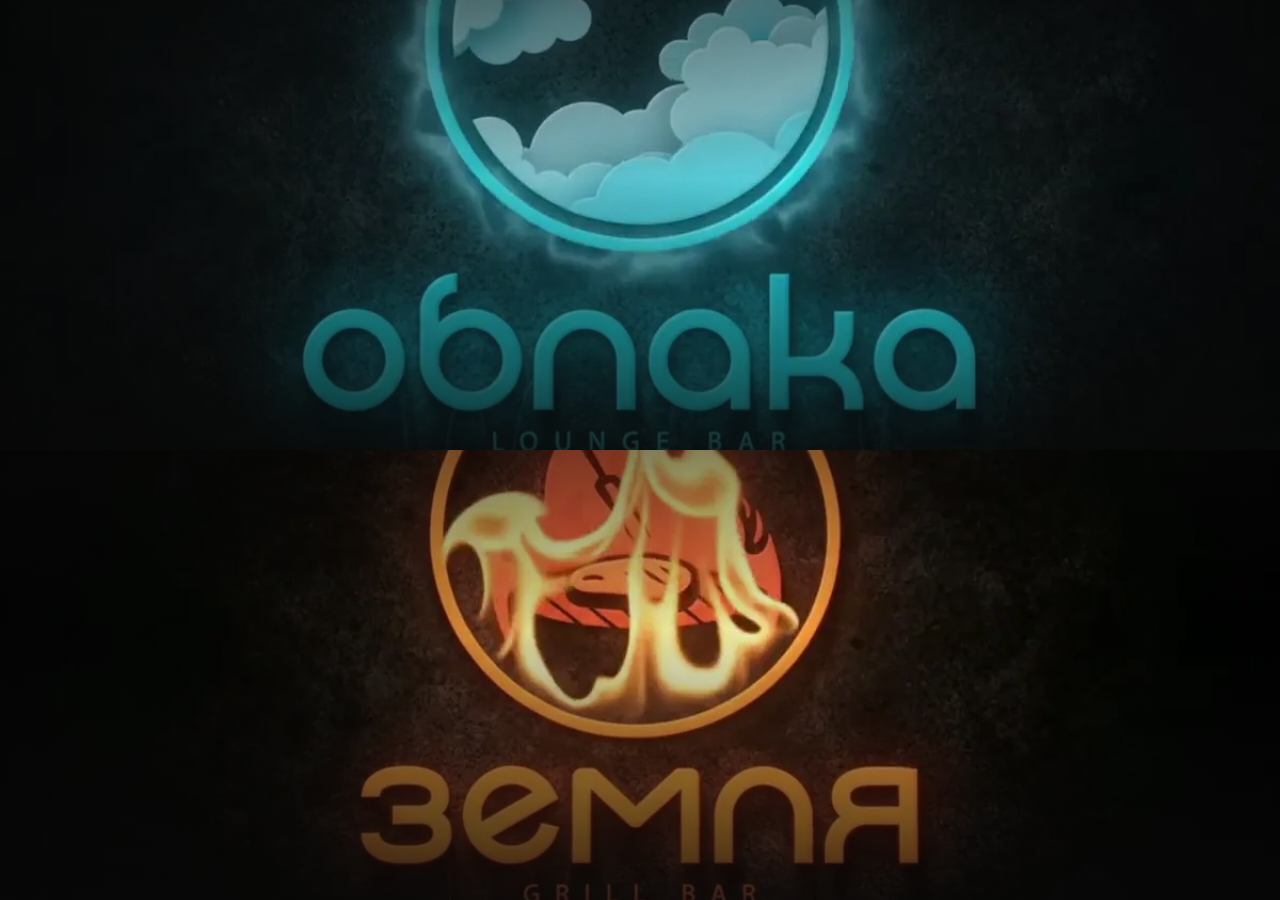
==== index.html @ 1daba06a "fix: autoplay both branded homepage videos" ====
<!doctype html>
<html lang="ru">
<head>
  <meta charset="utf-8">
  <meta name="viewport" content="width=device-width, initial-scale=1">
  <meta name="theme-color" content="#10100f">
  <meta name="description" content="Облака Lounge Bar и Земля Grill Bar">
  <title>Облака × Земля</title>
  <link rel="stylesheet" href="assets/style.css?v=45">
</head>
<body class="start-page">
  <main class="portal" aria-label="Заведения">
    <a class="brand-card brand-card--oblaka" href="oblaka.html" data-destination="oblaka.html" aria-label="Открыть Облака Lounge Bar">
      <img class="brand-card__fallback" src="assets/oblaka-home-fallback.webp?v=1" alt="Облака Lounge Bar">
      <video class="brand-card__video" autoplay muted loop playsinline preload="metadata" poster="assets/oblaka-home-fallback.webp?v=1" aria-label="Атмосфера Облака Lounge Bar"><source src="assets/oblaka-home-start2.mp4?v=4" type="video/mp4"></video><span class="brand-card__shade"></span>
    </a>
    <a class="brand-card brand-card--zemlya" href="zemlya.html" data-destination="zemlya.html" aria-label="Открыть Земля Grill Bar">
      <img class="brand-card__fallback" src="assets/zemlya-home-fallback.webp?v=1" alt="Земля Grill Bar">
      <video class="brand-card__video" autoplay muted loop playsinline preload="metadata" poster="assets/zemlya-home-fallback.webp?v=1" aria-label="Атмосфера Земля Grill Bar"><source src="assets/zemlya-home-start2.mp4?v=4" type="video/mp4"></video><span class="brand-card__shade"></span>
    </a>
  </main>
  <script src="assets/site.js?v=9"></script>
  <script src="assets/swipe-back.js?v=1"></script>
</body>
</html>
---- assets/style.css ----
@import url('https://fonts.googleapis.com/css2?family=Manrope:wght@300;400;500;600;700&family=Raleway:wght@300;400;500&family=Unbounded:wght@500;600;700&display=swap');

:root { --cream:#f4eee5; --dark:#10100f; --orange:#e9682b; --cyan:#8dd7d0; }
* { box-sizing:border-box; }
html { scroll-behavior:smooth; }
body { margin:0; color:var(--cream); background:var(--dark); font-family:Manrope,Arial,sans-serif; }
a { color:inherit; text-decoration:none; }
.start-page { background:#10100f; }
.portal-header { position:fixed; z-index:4; top:0; left:0; right:0; height:84px; padding:0 clamp(24px,4vw,64px); display:grid; grid-template-columns:1fr auto 1fr; align-items:center; color:rgba(244,238,229,.65); mix-blend-mode:screen; pointer-events:none; }
.portal-header__label { font-size:10px; font-weight:700; line-height:1; letter-spacing:.15em; text-transform:uppercase; }.portal-header__label--right { text-align:right; }.portal-header__mark { font:500 19px/1 Unbounded,Arial,sans-serif; color:var(--cream); letter-spacing:-.12em; }
.portal { min-height:100svh; display:grid; grid-template-columns:1fr 1fr; overflow:hidden; }
.brand-card { position:relative; isolation:isolate; overflow:hidden; min-height:100svh; display:block; background:#10100f; border-right:1px solid rgba(244,238,229,.2); }
.brand-card:last-child { border-right:0; }.brand-card__image { position:absolute; inset:0; width:100%; height:100%; object-fit:contain; object-position:center; transform:scale(.96); filter:saturate(.55) contrast(1.06) brightness(.68); -webkit-mask-image:linear-gradient(180deg,transparent 0%,#000 17%,#000 83%,transparent 100%); mask-image:linear-gradient(180deg,transparent 0%,#000 17%,#000 83%,transparent 100%); transition:transform .7s cubic-bezier(.2,.7,0,1),filter .7s ease; }.brand-card__video { position:absolute; inset:0; width:100%; height:100%; object-fit:cover; object-position:center; filter:saturate(.72) contrast(1.05) brightness(.76); transform:scale(.92); transition:transform .9s cubic-bezier(.2,.7,0,1),filter .6s ease; }
.brand-card__shade { position:absolute; inset:0; background:linear-gradient(180deg,rgba(8,8,8,.45),transparent 40%,rgba(8,8,8,.78)),linear-gradient(90deg,rgba(8,8,8,.35),transparent 70%); z-index:1; transition:background .6s ease; }
.brand-card__content { position:absolute; z-index:2; inset:0; padding:clamp(28px,4vw,64px); display:flex; flex-direction:column; justify-content:flex-end; align-items:flex-start; }
.brand-card__number { position:absolute; top:41%; left:clamp(28px,4vw,64px); font:500 11px/1 Unbounded,Arial,sans-serif; color:rgba(244,238,229,.7); letter-spacing:.05em; }
.brand-card__copy { display:flex; flex-direction:column; align-items:flex-start; }.brand-card__eyebrow,.kicker { font-weight:700; font-size:10px; letter-spacing:.24em; }.brand-card__title { margin-top:16px; font-family:Unbounded,Arial,sans-serif; font-size:clamp(37px,5.5vw,92px); font-weight:600; letter-spacing:-.09em; line-height:.92; }.brand-card__description { margin-top:18px; max-width:230px; font-size:14px; line-height:1.45; color:rgba(244,238,229,.72); }
.brand-card__action { display:inline-flex; align-items:center; gap:12px; margin-top:34px; padding-top:12px; border-top:1px solid rgba(244,238,229,.4); font-size:12px; font-weight:700; letter-spacing:.04em; transition:color .35s ease,border-color .35s ease; }.brand-card__action i { display:grid; width:26px; height:26px; place-items:center; border:1px solid currentColor; border-radius:50%; font-size:15px; font-style:normal; }
.brand-card--zemlya { --card-color:var(--orange); }
.brand-card--oblaka { --card-color:var(--cyan); }
.brand-card:hover .brand-card__image,.brand-card:focus-visible .brand-card__image { transform:scale(1); filter:saturate(.9) contrast(1.04) brightness(.78); }.brand-card:hover .brand-card__video,.brand-card:focus-visible .brand-card__video { transform:scale(.97); filter:saturate(.9) contrast(1.04) brightness(.84); }.brand-card:hover .brand-card__shade,.brand-card:focus-visible .brand-card__shade { background:linear-gradient(180deg,rgba(8,8,8,.3),transparent 42%,rgba(8,8,8,.7)),linear-gradient(90deg,rgba(8,8,8,.18),transparent 75%); }.brand-card:hover .brand-card__action,.brand-card:focus-visible .brand-card__action { color:var(--card-color); border-color:var(--card-color); }
.route-transition { position:fixed; z-index:20; inset:0; pointer-events:none; opacity:0; background:rgba(5,9,9,.96); transition:opacity .42s cubic-bezier(.2,.75,.25,1); }
.route-transition span { position:absolute; inset:0; background:radial-gradient(circle at 50% 50%,rgba(141,215,208,.14),transparent 55%); opacity:0; transform:scale(.96); transition:opacity .42s ease,transform .42s ease; }
.route-transition.is-active { opacity:1; }.route-transition.is-active span { opacity:1; transform:scale(1); }
.venue-page { min-height:100svh; overflow-x:hidden; }.venue-page--zemlya { --accent:var(--orange); background:#160907; }.venue-page--oblaka { --accent:var(--cyan); background:#041315; }
.back-link { position:fixed; z-index:4; top:22px; left:22px; display:inline-flex; gap:10px; align-items:center; font-size:13px; padding:10px 14px; border:1px solid rgba(255,255,255,.2); border-radius:999px; background:rgba(0,0,0,.3); backdrop-filter:blur(10px); }.back-link span { font-size:19px; line-height:0; }
.venue-hero { min-height:100svh; display:grid; grid-template-columns:1.15fr .85fr; align-items:center; gap:clamp(24px,5vw,100px); padding:100px clamp(24px,8vw,150px) 60px; }.venue-hero__image { overflow:hidden; border-radius:3px; box-shadow:0 34px 90px rgba(0,0,0,.32); }.venue-hero__image img { width:100%; display:block; animation:slowFloat 8s ease-in-out infinite alternate; }.venue-hero__copy { max-width:430px; }.venue-hero h1,.venue-menu h2 { margin:14px 0 20px; font:600 clamp(45px,6vw,95px)/.95 Unbounded,sans-serif; letter-spacing:-.08em; }.venue-hero__copy > p:not(.kicker) { font-size:18px; line-height:1.5; color:rgba(244,238,229,.75); }.venue-button { display:inline-flex; align-items:center; gap:18px; margin-top:30px; padding-bottom:10px; border-bottom:1px solid var(--accent); font-weight:700; }.venue-button span { color:var(--accent); }.venue-menu { display:grid; grid-template-columns:1fr 1fr; gap:60px; align-items:start; padding:100px clamp(24px,8vw,150px); background:rgba(0,0,0,.18); }.venue-menu img { width:100%; max-width:650px; justify-self:end; box-shadow:0 22px 60px rgba(0,0,0,.28); }
@keyframes slowFloat { from {transform:scale(1.02) translateY(0)} to {transform:scale(1.07) translateY(-10px)} }
@media (max-width:720px) { .portal-header { height:66px; padding:0 22px; }.portal-header__label { display:none; }.portal-header__mark { grid-column:1 / -1; justify-self:center; }.portal { grid-template-columns:1fr; grid-template-rows:1fr 1fr; }.brand-card { min-height:50svh; border-right:0; border-bottom:1px solid rgba(244,238,229,.18); }.brand-card:last-child { border-bottom:0; }.brand-card__content { padding:26px; }.brand-card__number { top:25px; left:26px; }.brand-card__title{font-size:42px}.brand-card__description { margin-top:12px; font-size:13px; }.brand-card__action { margin-top:18px; padding-top:8px; }.brand-card__image{object-position:center 47%}.venue-hero{display:flex; flex-direction:column; padding:90px 22px 64px; min-height:auto; align-items:stretch}.venue-hero__image{order:0}.venue-hero__copy{order:1}.venue-hero h1{font-size:50px}.venue-menu{display:block;padding:68px 22px}.venue-menu img{margin-top:28px}.back-link{top:15px;left:15px} }
@media (prefers-reduced-motion:reduce) { *,*:before,*:after { animation-duration:.01ms!important; scroll-behavior:auto!important; transition-duration:.01ms!important; } .intro { display:none; } }
.menu-note { max-width:340px; margin:0; color:rgba(244,238,229,.7); line-height:1.55; }.menu-page { min-height:100svh; background:#071719; color:var(--cream); }.menu-page--zemlya { background:#170b08; }.menu-document { width:min(100%,1500px); margin:0 auto; padding:130px clamp(18px,4vw,72px) 90px; }.menu-document__header { margin-bottom:90px; }.menu-document__header h1 { margin:14px 0 18px; font:600 clamp(50px,10vw,138px)/.85 Unbounded,Arial,sans-serif; letter-spacing:-.09em; }.menu-document__header > p:last-child { margin:0; color:rgba(244,238,229,.65); }
.menu-collection { margin-top:96px; }.menu-collection__heading { display:flex; align-items:baseline; gap:22px; margin-bottom:22px; }.menu-collection__heading .kicker { color:var(--accent, var(--cyan)); }.menu-collection__heading h2 { margin:0; font:500 clamp(26px,4vw,56px)/1 Unbounded,Arial,sans-serif; letter-spacing:-.07em; }.menu-page--oblaka { --accent:var(--cyan); }.menu-page--zemlya { --accent:var(--orange); }.menu-sheet { margin:20px 0 0; overflow:auto; border:1px solid rgba(244,238,229,.12); background:#050505; }.menu-sheet img { display:block; width:100%; min-width:850px; height:auto; }
@media (max-width:720px) { .menu-document{padding:106px 16px 60px}.menu-document__header{margin-bottom:54px}.menu-collection{margin-top:62px}.menu-sheet{margin-left:-16px;margin-right:-16px}.menu-sheet img{min-width:760px}.menu-collection__heading{gap:14px} }
.menu-section { margin-top:94px; }.menu-subgroups { display:grid; grid-template-columns:repeat(2,minmax(0,1fr)); gap:48px 72px; }.menu-subgroup { min-width:0; }.menu-subgroup > h3 { margin:0 0 18px; color:var(--accent); font:600 clamp(20px,2vw,30px)/1.1 Unbounded,Arial,sans-serif; letter-spacing:-.06em; }.menu-list { border-top:1px solid rgba(244,238,229,.22); }.menu-item { padding:17px 0 16px; border-bottom:1px solid rgba(244,238,229,.16); }.menu-item__line { display:flex; align-items:baseline; gap:10px; }.menu-item h3 { margin:0; font-size:16px; line-height:1.25; font-weight:700; }.menu-item__line span { flex:none; color:rgba(244,238,229,.55); font-size:12px; white-space:nowrap; }.menu-item__line i { flex:1; min-width:10px; border-bottom:1px dotted rgba(244,238,229,.35); }.menu-item__line b { flex:none; font-size:15px; white-space:nowrap; }.menu-item p { margin:8px 0 0; max-width:60ch; color:rgba(244,238,229,.62); font-size:13px; line-height:1.45; }
@media (max-width:720px) { .menu-section{margin-top:58px}.menu-subgroups{grid-template-columns:1fr;gap:38px}.menu-item{padding:14px 0}.menu-item h3{font-size:15px}.menu-item__line{gap:7px}.menu-item__line span{font-size:11px}.menu-item__line b{font-size:14px}.menu-item p{font-size:12px}.menu-section .menu-collection__heading h2{font-size:29px} }
.menu-item__line i { border-bottom:0; }.menu-item__line b { color:var(--accent); }
.venue-hero--video { position:relative; display:block; min-height:100svh; padding:0; overflow:hidden; }.venue-hero__image--video { position:absolute; inset:0; border-radius:0; box-shadow:none; }.venue-hero__image--video video { width:100%; height:100%; display:block; object-fit:cover; animation:none; }.venue-hero__video-shade { position:absolute; inset:0; background:linear-gradient(180deg,rgba(0,0,0,.28),rgba(0,0,0,.08) 42%,rgba(0,0,0,.78)); }.venue-hero--video .venue-hero__copy { position:relative; z-index:1; min-height:100svh; max-width:none; padding:clamp(100px,10vw,160px) clamp(24px,8vw,150px) clamp(44px,7vw,100px); display:flex; flex-direction:column; justify-content:flex-end; text-shadow:0 2px 20px rgba(0,0,0,.5); }.venue-hero--video .venue-hero__copy > p:not(.kicker) { max-width:360px; }
@media (max-width:720px) { .venue-hero--video { display:block; min-height:100svh; padding:0; }.venue-hero--video .venue-hero__copy { min-height:100svh; padding:98px 22px 42px; }.venue-hero--video .venue-hero__image { width:100%; height:100%; }.venue-hero--video .venue-hero__copy h1 { font-size:50px; } }
.menu-hub { padding:clamp(88px,12vw,180px) clamp(24px,8vw,150px); background:#061416; }.menu-hub__header { max-width:550px; margin-bottom:56px; }.menu-hub__header h2,.domes h2 { margin:14px 0 20px; font:600 clamp(45px,7vw,110px)/.9 Unbounded,Arial,sans-serif; letter-spacing:-.09em; }.menu-hub__header > p:last-child { max-width:330px; margin:0; color:rgba(244,238,229,.65); line-height:1.5; }.menu-hub__grid { display:grid; grid-template-columns:repeat(3,1fr); border-top:1px solid rgba(244,238,229,.27); border-left:1px solid rgba(244,238,229,.27); }.menu-hub__card { min-height:390px; padding:28px; display:flex; flex-direction:column; align-items:flex-start; border-right:1px solid rgba(244,238,229,.27); border-bottom:1px solid rgba(244,238,229,.27); background:linear-gradient(145deg,rgba(141,215,208,.11),transparent 62%); transition:background .3s ease,color .3s ease; }.menu-hub__card--food { background:linear-gradient(145deg,rgba(244,238,229,.12),transparent 62%); }.menu-hub__card--hookah { background:linear-gradient(145deg,rgba(0,217,219,.18),transparent 62%); }.menu-hub__card:hover { background:var(--cyan); color:#061416; }.menu-hub__card > span { font:500 11px/1 Unbounded,Arial,sans-serif; opacity:.7; }.menu-hub__card h3 { margin:60px 0 12px; font:500 clamp(28px,3vw,48px)/.95 Unbounded,Arial,sans-serif; letter-spacing:-.08em; }.menu-hub__card p { max-width:230px; margin:0; color:inherit; opacity:.68; line-height:1.45; }.menu-hub__card b { display:flex; align-items:center; gap:10px; margin-top:auto; font-size:13px; }.menu-hub__card i { display:grid; place-items:center; width:27px; height:27px; border:1px solid currentColor; border-radius:50%; font-style:normal; }.domes { display:grid; grid-template-columns:1fr 1fr; gap:80px; align-items:end; padding:clamp(88px,12vw,180px) clamp(24px,8vw,150px); background:#0b2b2b; }.domes__copy { max-width:410px; justify-self:end; }.domes__copy p { margin:0; color:rgba(244,238,229,.75); font-size:17px; line-height:1.55; }
@media (max-width:720px) { .menu-hub { padding:70px 22px; }.menu-hub__grid { grid-template-columns:1fr; }.menu-hub__card { min-height:220px; padding:24px; }.menu-hub__card h3 { margin:38px 0 10px; font-size:34px; }.domes { display:block; padding:70px 22px; }.domes__copy { margin-top:40px; }.domes__copy p { font-size:15px; } }
.menu-gallery { padding:clamp(86px,11vw,155px) clamp(20px,5vw,86px); background:#080808; }.menu-gallery__header { width:min(760px,100%); margin:0 0 clamp(52px,7vw,100px); }.menu-gallery__header h2 { margin:16px 0 22px; font:500 clamp(48px,8vw,125px)/.87 Unbounded,Arial,sans-serif; letter-spacing:-.1em; }.menu-gallery__header > p:last-child { max-width:410px; margin:0; color:rgba(244,238,229,.62); font-size:16px; line-height:1.45; }.menu-gallery__items { display:flex; flex-direction:column; gap:14px; }.menu-gallery__card { position:relative; isolation:isolate; min-height:clamp(430px,52vw,690px); padding:clamp(24px,4vw,64px); display:flex; flex-direction:column; justify-content:space-between; overflow:hidden; background:#152527; border-radius:3px; }.menu-gallery__card:before { content:""; position:absolute; z-index:-2; inset:0; background:radial-gradient(circle at 78% 35%,rgba(141,215,208,.7),transparent 0 23%),linear-gradient(125deg,#122629 0%,#082024 43%,#0b0b0b 74%); transition:transform .7s ease; }.menu-gallery__card:after { content:""; position:absolute; z-index:-1; width:54%; aspect-ratio:1; right:-7%; bottom:-27%; border:1px solid rgba(244,238,229,.42); border-radius:50%; box-shadow:0 0 0 42px rgba(244,238,229,.05),0 0 0 84px rgba(244,238,229,.03); }.menu-gallery__card--food:before { background:radial-gradient(circle at 75% 28%,rgba(241,184,128,.65),transparent 0 24%),linear-gradient(125deg,#26190d 0%,#302016 47%,#0b0b0b 76%); }.menu-gallery__card--hookah:before { background:radial-gradient(circle at 78% 30%,rgba(91,215,210,.72),transparent 0 20%),linear-gradient(125deg,#021617 0%,#08292a 45%,#0b0b0b 78%); }.menu-gallery__card--domes:before { background:radial-gradient(circle at 78% 30%,rgba(179,234,231,.68),transparent 0 20%),linear-gradient(125deg,#17363a 0%,#0a2426 46%,#0b0b0b 78%); }.menu-gallery__card:hover:before { transform:scale(1.06); }.menu-gallery__card-top,.menu-gallery__tags { display:flex; align-items:center; gap:12px; font-size:10px; font-weight:700; letter-spacing:.16em; }.menu-gallery__card-top span:first-child { color:var(--cyan); }.menu-gallery__card-main { margin-top:auto; max-width:620px; }.menu-gallery__card-main h3 { margin:0 0 16px; font:500 clamp(48px,8vw,124px)/.82 Unbounded,Arial,sans-serif; letter-spacing:-.1em; }.menu-gallery__card-main p { max-width:330px; margin:0; color:rgba(244,238,229,.75); font-size:16px; line-height:1.42; }.menu-gallery__tags { flex-wrap:wrap; margin-top:42px; }.menu-gallery__tags span { padding:9px 12px; border:1px solid rgba(244,238,229,.34); border-radius:999px; letter-spacing:.08em; }.menu-gallery__tags b { display:flex; align-items:center; gap:10px; margin-left:auto; font-size:12px; letter-spacing:.05em; }.menu-gallery__tags i { display:grid; width:28px; height:28px; place-items:center; border:1px solid currentColor; border-radius:50%; font-style:normal; }
@media (max-width:720px) { .menu-gallery { padding:70px 12px; }.menu-gallery__header { padding:0 10px; }.menu-gallery__header h2 { font-size:52px; }.menu-gallery__card { min-height:500px; padding:24px 22px; }.menu-gallery__card:after { width:100%; right:-29%; bottom:-17%; }.menu-gallery__card-main h3 { font-size:59px; }.menu-gallery__tags { margin-top:30px; gap:7px; }.menu-gallery__tags span { padding:8px 10px; font-size:9px; }.menu-gallery__tags b { width:100%; margin:8px 0 0; justify-content:space-between; } }
.menu-gallery { padding:clamp(76px,10vw,130px) 0 0; background:#060d0e; }.menu-gallery__header { padding:0 clamp(22px,8vw,150px); }.menu-gallery__items { gap:0; }.menu-gallery__card { border-radius:0; min-height:clamp(480px,54vw,760px); border-top:1px solid rgba(141,215,208,.28); box-shadow:inset 0 0 120px rgba(0,217,219,.05); transition:transform .5s cubic-bezier(.2,.8,.2,1),box-shadow .5s ease; }.menu-gallery__card:before { background:radial-gradient(circle at 78% 35%,rgba(0,217,219,.82),transparent 0 25%),radial-gradient(circle at 20% 95%,rgba(0,119,123,.36),transparent 0 34%),linear-gradient(125deg,#0a2023 0%,#061416 45%,#050707 78%); }.menu-gallery__card--food:before { background:radial-gradient(circle at 78% 35%,rgba(0,217,219,.66),transparent 0 23%),radial-gradient(circle at 19% 90%,rgba(61,181,177,.29),transparent 0 34%),linear-gradient(125deg,#082023 0%,#061416 45%,#050707 78%); }.menu-gallery__card--hookah:before { background:radial-gradient(circle at 78% 35%,rgba(0,217,219,.9),transparent 0 22%),radial-gradient(circle at 19% 90%,rgba(0,126,132,.37),transparent 0 34%),linear-gradient(125deg,#061d20 0%,#041315 45%,#050707 78%); }.menu-gallery__card--domes:before { background:radial-gradient(circle at 78% 35%,rgba(155,255,247,.8),transparent 0 22%),radial-gradient(circle at 19% 90%,rgba(0,138,145,.36),transparent 0 34%),linear-gradient(125deg,#0a2629 0%,#061719 45%,#050707 78%); }.menu-gallery__card:hover { z-index:2; transform:translateY(-10px) scale(1.012); box-shadow:0 20px 55px rgba(0,217,219,.26),inset 0 0 150px rgba(0,217,219,.12); }.menu-gallery__card:hover:before { transform:scale(1.03); }
@media (max-width:720px) { .menu-gallery { padding:68px 0 0; }.menu-gallery__header { padding:0 22px; }.menu-gallery__card { min-height:520px; opacity:0; transform:translateY(34px); transition:opacity .65s ease,transform .65s cubic-bezier(.2,.8,.2,1),box-shadow .45s ease; }.menu-gallery__card.is-visible { opacity:1; transform:translateY(0); }.menu-gallery__card:hover { transform:translateY(0); } }
.menu-gallery__card { border-radius:0!important; }.menu-gallery__card:after { display:none; }
.menu-gallery__card:before { background:linear-gradient(90deg,rgba(3,12,14,.93) 0%,rgba(3,12,14,.68) 46%,rgba(3,12,14,.18) 100%),linear-gradient(180deg,rgba(0,20,22,.22),rgba(0,9,10,.56)),url("gallery/cocktails-bg.webp") center/cover no-repeat; }
.menu-gallery__card--food:before { background:linear-gradient(90deg,rgba(3,12,14,.93) 0%,rgba(3,12,14,.68) 46%,rgba(3,12,14,.18) 100%),linear-gradient(180deg,rgba(0,20,22,.2),rgba(0,9,10,.56)),url("gallery/food-bg.webp") center/cover no-repeat; }
.menu-gallery__card--hookah:before { background:linear-gradient(90deg,rgba(3,12,14,.94) 0%,rgba(3,12,14,.7) 46%,rgba(3,12,14,.17) 100%),linear-gradient(180deg,rgba(0,20,22,.18),rgba(0,9,10,.58)),url("gallery/hookah-bg.webp") center/cover no-repeat; }
.menu-gallery__card--domes:before { background:linear-gradient(90deg,rgba(3,12,14,.92) 0%,rgba(3,12,14,.65) 46%,rgba(3,12,14,.14) 100%),linear-gradient(180deg,rgba(0,20,22,.18),rgba(0,9,10,.52)),url("gallery/domes-bg.webp") center/cover no-repeat; }
.menu-gallery--zemlya { background:#130805; }.menu-gallery--zemlya .menu-gallery__header .kicker,.menu-gallery--zemlya .menu-gallery__card-top span:first-child { color:var(--orange); }.menu-gallery--zemlya .menu-gallery__card { border-top-color:rgba(233,104,43,.35); box-shadow:inset 0 0 120px rgba(233,104,43,.06); }.menu-gallery--zemlya .menu-gallery__card:hover { box-shadow:0 20px 55px rgba(233,104,43,.28),inset 0 0 150px rgba(233,104,43,.12); }.menu-gallery__card--zemlya-grill:before { background:linear-gradient(90deg,rgba(19,7,4,.95) 0%,rgba(19,7,4,.68) 46%,rgba(19,7,4,.14) 100%),linear-gradient(180deg,rgba(49,12,3,.18),rgba(12,3,2,.58)),url("gallery/zemlya-grill-bg.webp") center/cover no-repeat; }.menu-gallery__card--zemlya-food:before { background:linear-gradient(90deg,rgba(19,7,4,.94) 0%,rgba(19,7,4,.68) 46%,rgba(19,7,4,.14) 100%),linear-gradient(180deg,rgba(49,12,3,.18),rgba(12,3,2,.58)),url("gallery/zemlya-food-bg.webp") center/cover no-repeat; }.menu-gallery__card--zemlya-drinks:before { background:linear-gradient(90deg,rgba(19,7,4,.94) 0%,rgba(19,7,4,.7) 46%,rgba(19,7,4,.14) 100%),linear-gradient(180deg,rgba(49,12,3,.18),rgba(12,3,2,.58)),url("gallery/zemlya-drinks-bg.webp") center/cover no-repeat; }.menu-gallery__card--zemlya-events:before { background:linear-gradient(90deg,rgba(19,7,4,.94) 0%,rgba(19,7,4,.68) 46%,rgba(19,7,4,.14) 100%),linear-gradient(180deg,rgba(49,12,3,.18),rgba(12,3,2,.58)),url("gallery/zemlya-events-bg.webp") center/cover no-repeat; }
.age-gate { position:fixed; z-index:40; inset:0; display:grid; place-items:center; padding:22px; background:rgba(1,8,9,.88); backdrop-filter:blur(12px); }.age-gate[hidden] { display:none; }.age-gate__dialog { width:min(100%,460px); padding:clamp(30px,6vw,52px); border:1px solid rgba(141,215,208,.4); background:#071719; box-shadow:0 24px 80px rgba(0,0,0,.5),0 0 50px rgba(0,217,219,.12); }.age-gate__label { margin:0; color:var(--cyan); font:600 10px/1 Unbounded,Arial,sans-serif; letter-spacing:.16em; }.age-gate h2 { margin:20px 0 14px; font:500 clamp(30px,6vw,55px)/.92 Unbounded,Arial,sans-serif; letter-spacing:-.08em; }.age-gate__dialog > p:last-of-type { margin:0; color:rgba(244,238,229,.68); line-height:1.5; }.age-gate__actions { display:flex; gap:10px; margin-top:34px; }.age-gate button { flex:1; min-height:50px; padding:12px; border:1px solid rgba(244,238,229,.38); color:var(--cream); background:transparent; font:700 12px/1 Manrope,Arial,sans-serif; cursor:pointer; transition:background .25s ease,color .25s ease; }.age-gate button:first-child { border-color:var(--cyan); background:var(--cyan); color:#061416; }.age-gate button:hover,.age-gate button:focus-visible { transform:translateY(-2px); }.age-gate button:last-child:hover,.age-gate button:last-child:focus-visible { background:rgba(244,238,229,.1); }
.hero-video--desktop { display:block; }.hero-video--mobile { display:none!important; }
.menu-gallery--compact { padding:0; }.menu-gallery__card-top,.menu-gallery__tags { display:none; }.menu-gallery__card { align-items:center; justify-content:center; text-align:center; }.menu-gallery__card-main { margin:0; max-width:560px; }.menu-gallery__card-main h3 { margin:0 0 14px; font:500 clamp(40px,6vw,92px)/.9 Unbounded,Arial,sans-serif; letter-spacing:-.1em; }.menu-gallery__card-main p { max-width:370px; margin:0 auto; font-size:14px; line-height:1.45; }
@media (max-width:720px) { .hero-video--desktop { display:none!important; }.hero-video--mobile { display:block!important; } .menu-gallery__card-main h3 { font-size:48px; } }
.menu-gallery--zemlya { padding:0; }.menu-gallery--zemlya .menu-gallery__card { min-height:100svh; align-items:flex-start; justify-content:flex-end; padding:clamp(26px,5vw,72px); text-align:left; }.menu-gallery--zemlya .menu-gallery__card-main { max-width:340px; }.menu-gallery--zemlya .menu-gallery__card-main h3 { font-size:clamp(42px,5vw,78px); }.menu-gallery--zemlya .menu-gallery__card-main p { margin:0; text-align:left; }
@media (max-width:720px) { .brand-card__image { object-fit:cover; transform:scale(1.025); -webkit-mask-image:none; mask-image:none; } .brand-card:hover .brand-card__image,.brand-card:focus-visible .brand-card__image { transform:scale(1.055); } }
@media (min-width:721px) { .brand-card__content { padding:0 34px 34px; }.brand-card--oblaka .brand-card__content,.brand-card--oblaka .brand-card__copy { align-items:flex-end; text-align:right; } }
@media (min-width:481px) and (max-width:720px) { .portal { grid-template-columns:1fr 1fr; grid-template-rows:1fr; }.brand-card { min-height:100svh; border-right:1px solid rgba(244,238,229,.18); border-bottom:0; }.brand-card:last-child { border-right:0; }.brand-card__content { padding:0 18px 28px; }.brand-card__title { font-size:clamp(28px,6vw,42px); }.brand-card--oblaka .brand-card__content,.brand-card--oblaka .brand-card__copy { align-items:flex-end; text-align:right; } }
.portal { grid-template-columns:1fr; grid-template-rows:1fr 1fr; }.brand-card { min-height:50svh; border-right:0; border-bottom:1px solid #000; background:#000; }.brand-card--oblaka { order:1; }.brand-card--zemlya { order:2; }.brand-card:last-child { border-bottom:0; }.brand-card__video { transform:scale(.98); object-position:center 67%; }.brand-card:hover .brand-card__video,.brand-card:focus-visible .brand-card__video { transform:scale(1.01); }
@media (min-width:721px) { .brand-card__video { inset:5%; width:90%; height:90%; object-fit:contain; object-position:center; transform:none; background:#000; }.brand-card:hover .brand-card__video,.brand-card:focus-visible .brand-card__video { transform:none; } }
.start-page,.portal { background:#000; }.portal { gap:0; }.portal .brand-card { border:0 !important; }
@media (min-width:721px) { .portal .brand-card__video { inset:0; width:100%; height:100%; } }.menu-gallery--zemlya .menu-gallery__card-top,.menu-gallery--zemlya .menu-gallery__tags { display:none; }.menu-gallery--zemlya .menu-gallery__card-main { margin-top:auto; }
.menu-gallery--zemlya .menu-gallery__card { align-items:center; justify-content:center; text-align:center; }.menu-gallery--zemlya .menu-gallery__card-main { width:min(100%,620px); margin:0; }.menu-gallery--zemlya .menu-gallery__card-main h3 { text-align:center; }.menu-gallery--zemlya .menu-gallery__card-main p { margin-inline:auto; }
.menu-gallery--zemlya .menu-gallery__items { width:100%; margin-inline:0; }.menu-gallery--zemlya .menu-gallery__card { min-height:clamp(440px,48vw,640px); }@media (max-width:720px) { .menu-gallery--zemlya .menu-gallery__card { min-height:520px; } }
.venue-hero__image--video img { width:100%; height:100%; display:block; object-fit:cover; }.venue-hero--zemlya-photo .venue-hero__video-shade { background:linear-gradient(180deg,rgba(6,3,2,.22),rgba(10,3,1,.1) 42%,rgba(8,2,0,.82)); }.venue-hero--zemlya-photo .venue-hero__copy { text-shadow:0 2px 20px rgba(0,0,0,.68); }
.venue-hero h1,.menu-gallery__card-main h3,.menu-document__header h1,.menu-collection__heading h2,.menu-subgroup>h3,.menu-item h3,.hookah-home h1,.hookah-detail h1,.hookah-category strong,.hookah-item h2,.domes-picker__intro h1,.dome-card span,.dome-detail h1,.dome-detail h2 { font-family:Manrope,Arial,sans-serif; font-weight:300; letter-spacing:-.055em; }.menu-gallery__card-main h3 { line-height:.9; }.hookah-category strong,.dome-card span { letter-spacing:-.065em; }.menu-subgroup>h3,.menu-item h3 { font-weight:400; letter-spacing:-.025em; }
@font-face { font-family:"TT Drugs"; src:url("https://edge1.cdn.timeless.club/fonts/TTDrugs-Regular.woff2") format("woff2"); font-style:normal; font-weight:400; font-display:swap; }
.portal-choice { position:fixed; z-index:5; top:clamp(18px,2.4vw,34px); left:50%; margin:0; transform:translateX(-50%); color:rgba(244,238,229,.88); font:400 clamp(12px,1.05vw,16px)/1 "TT Drugs",Manrope,Arial,sans-serif; letter-spacing:.035em; white-space:nowrap; pointer-events:none; text-shadow:0 1px 16px rgba(0,0,0,.7); }
.menu-gallery__card-main h3 { font-family:"TT Drugs",Manrope,Arial,sans-serif; font-weight:400; letter-spacing:-.035em; }
@media (prefers-reduced-motion:no-preference) { .menu-gallery__card .menu-gallery__card-main { opacity:0; transform:translateY(36px); transition:opacity 1.25s ease,transform 1.6s cubic-bezier(.16,1,.3,1); } .menu-gallery__card.is-visible .menu-gallery__card-main { opacity:1; transform:translateY(0); } }
@media (max-width:720px) { .portal-choice { top:18px; font-size:13px; } }
.portal-choice { top:50%; padding:0; border:0; background:transparent; backdrop-filter:none; font-family:"TT Drugs",Manrope,Arial,sans-serif; font-size:clamp(13px,1.2vw,18px); font-weight:400; letter-spacing:.09em; text-transform:uppercase; }
body :where(h1,h2,h3,h4,h5,h6,strong,b,button,.kicker,.brand-card__title,.brand-card__action,.back-link,.hookah-picker__back,.hookah-detail__back,.domes-picker__back,.dome-detail__back,.dome-detail__button,.dome-card span) { font-family:"TT Drugs",Manrope,Arial,sans-serif !important; font-weight:400 !important; }
.menu-item h3,.menu-item__line b,.menu-subgroup > h3 { font-family:"TT Drugs",Manrope,Arial,sans-serif; font-weight:400; }
html.is-swipe-back body { transform:translateX(10px); transition:transform .14s ease-out; }
body { transition:transform .14s ease-out; }
@media (hover:hover) { .menu-gallery__card { will-change:transform; transition:transform .72s cubic-bezier(.16,1,.3,1),box-shadow .72s ease; } .menu-gallery__card:hover { transform:translateY(-4px) !important; box-shadow:0 14px 38px rgba(0,217,219,.18),inset 0 0 130px rgba(0,217,219,.09); } .menu-gallery--zemlya .menu-gallery__card:hover { box-shadow:0 14px 38px rgba(233,104,43,.18),inset 0 0 130px rgba(233,104,43,.09); } .menu-gallery__card:hover:before { transform:scale(1.015); } }
@media (max-width:720px) { .portal-choice { top:50%; font-size:13px; padding:9px 14px; } }
@media (min-width:721px) { .portal .brand-card--oblaka .brand-card__video { inset:0; width:100%; height:100%; object-fit:cover; object-position:center; } }
@media (min-width:721px) { .portal .brand-card__video { object-position:center 64%; } }
 .portal .brand-card__video { object-fit:contain !important; object-position:center 68% !important; transform:translateY(15px) !important; background:#000; }
body :where(h1,h2,h3,h4,h5,h6,strong,b,button,.kicker,.brand-card__title,.brand-card__action,.back-link,.hookah-picker__back,.hookah-detail__back,.domes-picker__back,.dome-detail__back,.dome-detail__button,.dome-card span),.menu-item h3,.menu-item__line b,.menu-subgroup > h3 { font-family:Raleway,Manrope,Arial,sans-serif !important; font-weight:300 !important; letter-spacing:.01em; }
.menu-gallery__card-main h3,.hookah-category strong,.hookah-item h2,.dome-card span { letter-spacing:-.025em; }
.venue-booking-button { position:absolute; z-index:3; top:clamp(118px,12vw,180px); right:clamp(22px,7vw,130px); display:inline-flex; align-items:center; gap:18px; padding:15px 18px 15px 21px; overflow:hidden; border:1px solid rgba(183,246,239,.42); border-radius:999px; background:rgba(4,27,30,.42); box-shadow:0 12px 38px rgba(0,0,0,.24),inset 0 1px rgba(255,255,255,.16); color:#effcf9; backdrop-filter:blur(18px) saturate(1.25); font-size:14px; letter-spacing:.03em; transition:transform .45s cubic-bezier(.16,1,.3,1),background .45s ease,box-shadow .45s ease; }
.venue-booking-button:before { content:""; position:absolute; inset:-120% 45% -120% -55%; background:linear-gradient(105deg,transparent,rgba(188,255,249,.3),transparent); transform:translateX(-130%) rotate(10deg); transition:transform .85s cubic-bezier(.16,1,.3,1); }.venue-booking-button > * { position:relative; }.venue-booking-button i { display:grid; width:25px; height:25px; place-items:center; border:1px solid rgba(202,255,249,.55); border-radius:50%; font-style:normal; }.venue-booking-button:hover,.venue-booking-button:focus-visible { transform:translateY(-3px); background:rgba(24,91,94,.54); box-shadow:0 17px 48px rgba(0,195,190,.2),inset 0 1px rgba(255,255,255,.24); }.venue-booking-button:hover:before,.venue-booking-button:focus-visible:before { transform:translateX(255%) rotate(10deg); }
.booking-page { min-height:100svh; background:radial-gradient(circle at 76% 16%,rgba(0,205,198,.18),transparent 27%),#041315; color:var(--cream); }.booking { width:min(100% - 44px,820px); margin:0 auto; padding:clamp(150px,18vw,220px) 0 70px; }.booking h1 { margin:18px 0 24px; font-size:clamp(56px,11vw,132px); line-height:.84; }.booking__lead { max-width:410px; margin:0; color:rgba(244,238,229,.68); font-size:17px; line-height:1.5; }.booking__hours { display:flex; flex-direction:column; gap:9px; margin-top:52px; padding:19px 0; border-top:1px solid rgba(141,215,208,.3); border-bottom:1px solid rgba(141,215,208,.2); }.booking__hours span { color:#8dd7d0; font-size:11px; letter-spacing:.13em; text-transform:uppercase; }.booking__hours strong { font-size:clamp(19px,2.4vw,28px); }.booking__actions { display:grid; grid-template-columns:repeat(2,minmax(0,1fr)); gap:12px; margin-top:24px; }.booking__action { min-height:155px; padding:23px; display:flex; flex-direction:column; justify-content:space-between; border:1px solid rgba(183,246,239,.3); background:rgba(6,31,34,.48); color:var(--cream); backdrop-filter:blur(12px); transition:transform .4s cubic-bezier(.16,1,.3,1),background .4s ease,border-color .4s ease; }.booking__action:hover,.booking__action:focus-visible { transform:translateY(-5px); border-color:#8dd7d0; background:rgba(10,66,68,.6); }.booking__action i { align-self:flex-end; font-size:25px; font-style:normal; }.booking__action b { color:#8dd7d0; font-size:16px; }.booking__action span { font-size:clamp(21px,2.7vw,32px); line-height:1; }
@media (max-width:720px) { .venue-booking-button { top:auto; right:22px; bottom:42px; padding:13px 16px 13px 18px; font-size:13px; } .venue-hero--video .venue-booking-button + * { margin-bottom:0; } .booking { width:min(100% - 40px,620px); padding-top:130px; }.booking__actions { grid-template-columns:1fr; }.booking__action { min-height:128px; } }
.venue-booking-button { top:auto; right:clamp(22px,7vw,130px); bottom:clamp(42px,6vw,90px); }
.booking__hours { display:grid; grid-template-columns:repeat(2,minmax(0,1fr)); gap:24px; padding:22px 0; }.booking__hours div { display:flex; flex-direction:column; gap:9px; }.booking__hours strong { font-size:clamp(18px,2.2vw,25px); line-height:1.2; }
.booking__actions { gap:14px; margin-top:28px; }.booking__action { position:relative; isolation:isolate; min-height:164px; padding:25px; overflow:hidden; border:1px solid rgba(183,246,239,.48); border-radius:24px; background:radial-gradient(circle at 82% 12%,rgba(100,255,241,.28),transparent 36%),linear-gradient(140deg,rgba(28,115,115,.72),rgba(5,28,31,.88)); box-shadow:0 16px 38px rgba(0,169,161,.15),inset 0 1px rgba(255,255,255,.25); }.booking__action:before { content:""; position:absolute; z-index:-1; inset:auto -15% -55% 34%; aspect-ratio:1; border-radius:50%; background:rgba(119,255,246,.2); filter:blur(18px); transition:transform .55s ease; }.booking__action:hover,.booking__action:focus-visible { transform:translateY(-6px) scale(1.01); border-color:#b9fff8; background:radial-gradient(circle at 82% 12%,rgba(134,255,245,.42),transparent 38%),linear-gradient(140deg,rgba(36,135,134,.84),rgba(7,44,47,.94)); box-shadow:0 22px 52px rgba(0,211,200,.28),inset 0 1px rgba(255,255,255,.32); }.booking__action:hover:before,.booking__action:focus-visible:before { transform:scale(1.2); }.booking__action b { color:#c7fffa; }
@media (max-width:720px) { .booking__hours { grid-template-columns:1fr; gap:18px; }.booking__action { min-height:136px; } }
.portal .brand-card__video { inset:0 !important; width:100% !important; height:100% !important; object-fit:cover !important; object-position:center 68% !important; transform:none !important; }
.venue-booking-button { bottom:clamp(56px,7vw,104px); box-shadow:0 0 0 1px rgba(155,255,247,.12),0 16px 42px rgba(0,213,202,.34),0 0 46px rgba(0,196,188,.22),inset 0 1px rgba(255,255,255,.2); }
.booking__action--telegram { background:radial-gradient(circle at 86% 14%,rgba(120,255,245,.46),transparent 38%),linear-gradient(138deg,#0b6c70,#072c32 72%); }.booking__action--phone { background:radial-gradient(circle at 86% 14%,rgba(155,148,255,.48),transparent 38%),linear-gradient(138deg,#38326e,#141836 72%); }.booking__action--telegram:hover,.booking__action--telegram:focus-visible { background:radial-gradient(circle at 86% 14%,rgba(140,255,247,.58),transparent 38%),linear-gradient(138deg,#10878a,#083d43 72%); }.booking__action--phone:hover,.booking__action--phone:focus-visible { background:radial-gradient(circle at 86% 14%,rgba(180,173,255,.6),transparent 38%),linear-gradient(138deg,#4d458d,#1b2050 72%); }
@media (max-width:720px) { .venue-booking-button { bottom:56px; }.booking { min-height:100svh; padding:86px 0 20px; display:flex; flex-direction:column; }.booking h1 { margin:12px 0 14px; font-size:46px; }.booking__lead { font-size:14px; line-height:1.35; }.booking__hours { grid-template-columns:repeat(2,minmax(0,1fr)); gap:12px; margin-top:22px; padding:14px 0; }.booking__hours div { gap:5px; }.booking__hours span { font-size:9px; }.booking__hours strong { font-size:14px; }.booking__actions { grid-template-columns:repeat(2,minmax(0,1fr)); gap:10px; margin-top:16px; }.booking__action { min-height:118px; padding:17px; }.booking__action span { font-size:18px; }.booking__action b { font-size:12px; } }
@media (min-width:721px) { .portal .brand-card__video { object-fit:contain !important; object-position:center !important; transform:none !important; background:#000; } }
@media (min-width:721px) { .venue-booking-button { bottom:clamp(110px,10vw,155px); } }
.menu-page--zemlya .menu-document :is(h1,h2,h3,b,.kicker) { font-family:Raleway,Manrope,Arial,sans-serif !important; font-weight:300 !important; letter-spacing:.012em; }
.venue-booking-button { gap:0; }
.booking__action { min-height:150px; border-radius:16px; box-shadow:0 15px 38px rgba(0,201,190,.25),inset 0 1px rgba(255,255,255,.55); color:#031416; }.booking__action span { color:#031416; }.booking__action--telegram { border-color:rgba(197,255,249,.72); background:linear-gradient(135deg,#b7f6ef,#6dd3cc); }.booking__action--phone { border-color:rgba(210,226,255,.76); background:linear-gradient(135deg,#c8deff,#8cb4ef); }.booking__action--telegram:hover,.booking__action--telegram:focus-visible { background:linear-gradient(135deg,#c9fff8,#78e2da); box-shadow:0 21px 48px rgba(0,218,206,.38),inset 0 1px rgba(255,255,255,.65); }.booking__action--phone:hover,.booking__action--phone:focus-visible { background:linear-gradient(135deg,#d8e7ff,#9cc6ff); box-shadow:0 21px 48px rgba(74,129,235,.36),inset 0 1px rgba(255,255,255,.65); }.booking__action b { color:#031416; }
@media (max-width:720px) { .booking__action { min-height:118px; } }
.booking__actions { margin-top:20px; }.booking__action { min-height:112px; padding:18px 20px; }.booking__action span { font-size:clamp(18px,2.25vw,25px); }
.booking__actions { gap:10px; margin-top:15px; }.booking__action { min-height:82px; padding:14px 18px; align-items:center; justify-content:center; text-align:center; }.booking__action span { font-size:clamp(16px,2vw,21px); }

/* Telegram WebView: a static poster is visible until video playback has actually begun. */
.brand-card__fallback,.brand-card__video { position:absolute; inset:0; width:100%; height:100%; object-fit:cover; object-position:center 68%; }
.brand-card__fallback { z-index:0; display:block; }
.brand-card__video { z-index:1; opacity:0; transition:opacity .35s ease,transform .9s cubic-bezier(.2,.7,0,1),filter .6s ease; }
.brand-card__video.is-playing { opacity:1; }
.brand-card__shade { z-index:2; }

/* iOS Low Power Mode can reject autoplay. Keep the static frame above the
   paused native video, and reveal moving footage only after it truly plays. */
.venue-hero__image--video .hero-video-poster,
.venue-hero__image--video .hero-video { position:absolute; inset:0; width:100%; height:100%; object-fit:cover; }
.venue-hero__image--video .hero-video-poster { z-index:0; display:block; }
.venue-hero__image--video .hero-video { z-index:1; opacity:0; pointer-events:none; transition:opacity .3s ease; }
.venue-hero__image--video .hero-video.is-playing { opacity:1; }
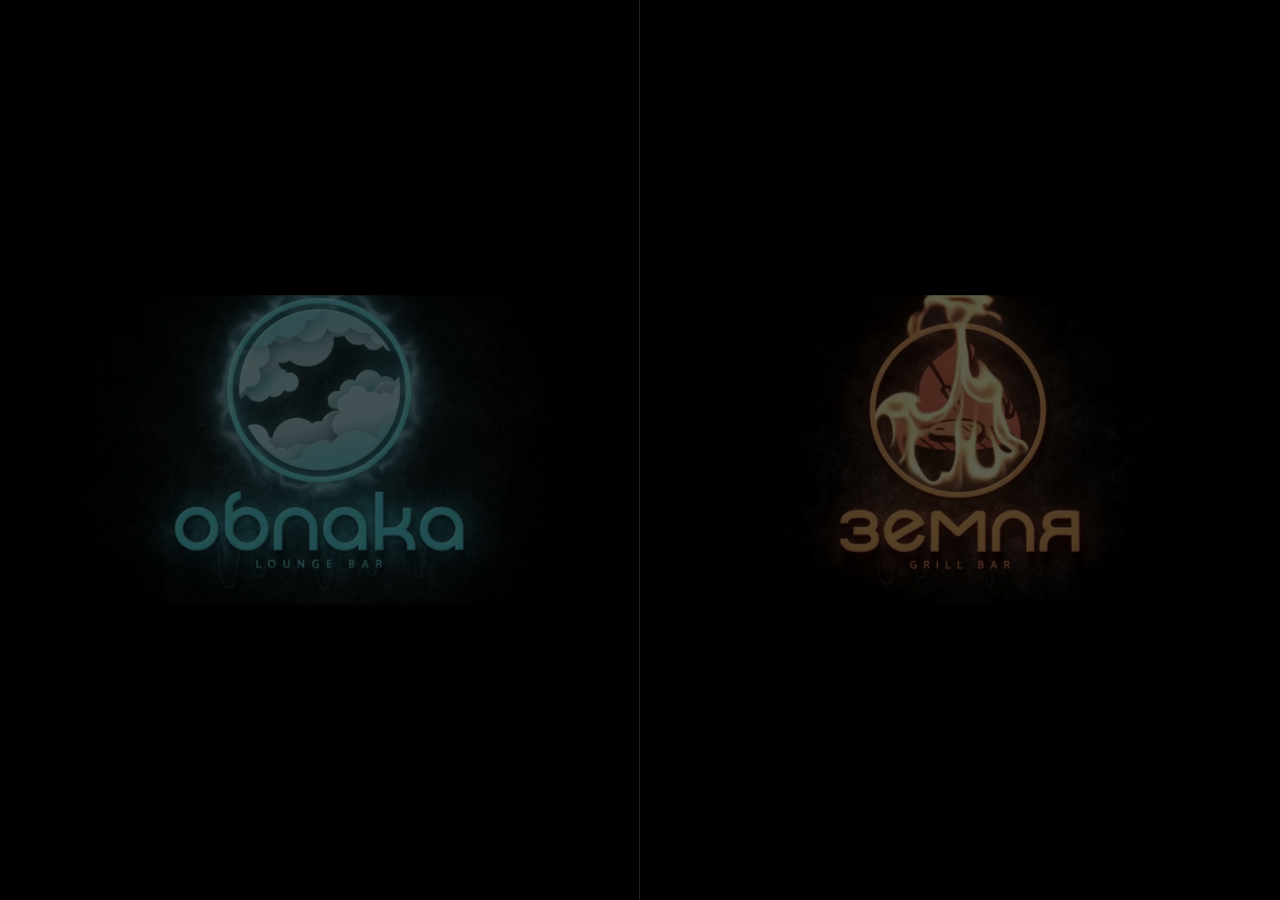
==== commit 69bb4176: "portal: dim inactive card and preserve logo framing" ====
--- a/index.html
+++ b/index.html
@@ -7,19 +7,20 @@
   <meta name="description" content="Облака Lounge Bar и Земля Grill Bar">
   <title>Облака × Земля</title>
   <link rel="stylesheet" href="assets/style.css?v=45">
+  <link rel="stylesheet" href="assets/portal-hover.css?v=1">
 </head>
 <body class="start-page">
   <main class="portal" aria-label="Заведения">
     <a class="brand-card brand-card--oblaka" href="oblaka.html" data-destination="oblaka.html" aria-label="Открыть Облака Lounge Bar">
       <img class="brand-card__fallback" src="assets/oblaka-home-fallback.webp?v=1" alt="Облака Lounge Bar">
-      <video class="brand-card__video" autoplay muted loop playsinline preload="metadata" poster="assets/oblaka-home-fallback.webp?v=1" aria-label="Атмосфера Облака Lounge Bar"><source src="assets/oblaka-home-start2.mp4?v=4" type="video/mp4"></video><span class="brand-card__shade"></span>
+      <video class="brand-card__video" muted playsinline preload="metadata" poster="assets/oblaka-home-fallback.webp?v=1" aria-hidden="true"><source src="assets/oblaka-home-start2.mp4?v=4" type="video/mp4"></video><span class="brand-card__shade"></span>
     </a>
     <a class="brand-card brand-card--zemlya" href="zemlya.html" data-destination="zemlya.html" aria-label="Открыть Земля Grill Bar">
       <img class="brand-card__fallback" src="assets/zemlya-home-fallback.webp?v=1" alt="Земля Grill Bar">
-      <video class="brand-card__video" autoplay muted loop playsinline preload="metadata" poster="assets/zemlya-home-fallback.webp?v=1" aria-label="Атмосфера Земля Grill Bar"><source src="assets/zemlya-home-start2.mp4?v=4" type="video/mp4"></video><span class="brand-card__shade"></span>
+      <video class="brand-card__video" muted playsinline preload="metadata" poster="assets/zemlya-home-fallback.webp?v=1" aria-hidden="true"><source src="assets/zemlya-home-start2.mp4?v=4" type="video/mp4"></video><span class="brand-card__shade"></span>
     </a>
   </main>
-  <script src="assets/site.js?v=9"></script>
+  <script src="assets/site.js?v=10"></script>
   <script src="assets/swipe-back.js?v=1"></script>
 </body>
 </html>
--- a/assets/style.css
+++ b/assets/style.css
@@ -116,3 +116,9 @@
 .venue-hero__image--video .hero-video-poster { z-index:0; display:block; }
 .venue-hero__image--video .hero-video { z-index:1; opacity:0; pointer-events:none; transition:opacity .3s ease; }
 .venue-hero__image--video .hero-video.is-playing { opacity:1; }
+
+/* Larger, easier-to-tap table booking action. */
+.venue-booking-button { min-height:62px; padding:18px 31px; font-size:17px; }
+@media (max-width:720px) {
+  .venue-booking-button { min-height:58px; padding:17px 28px; font-size:16px; }
+}
--- a/assets/portal-hover.css
+++ b/assets/portal-hover.css
@@ -0,0 +1,51 @@
+/* Portal cards: preserve the full logo composition at rest; activate only one card on hover. */
+@media (min-width:721px) and (hover:hover) {
+  .portal {
+    grid-template-columns:1fr 1fr;
+    grid-template-rows:1fr;
+  }
+
+  .portal .brand-card {
+    min-height:100svh;
+    border-right:1px solid rgba(244,238,229,.14) !important;
+    border-bottom:0;
+  }
+
+  .portal .brand-card:last-child { border-right:0 !important; }
+
+  /* Resting card: full, quieter logo frame — no oversized crop. */
+  .portal .brand-card__fallback,
+  .portal .brand-card__video {
+    object-fit:contain !important;
+    object-position:center !important;
+    transform:scale(.86) !important;
+    filter:brightness(.52) saturate(.62) contrast(1.03);
+    transition:transform .6s cubic-bezier(.16,1,.3,1), filter .45s ease, opacity .35s ease;
+  }
+
+  .portal .brand-card__shade {
+    background:rgba(0,0,0,.28);
+    transition:background .45s ease;
+  }
+
+  /* The selected card becomes larger and brighter; the other card recedes. */
+  .portal:has(.brand-card:hover) .brand-card:hover .brand-card__fallback,
+  .portal:has(.brand-card:hover) .brand-card:hover .brand-card__video {
+    transform:scale(.96) !important;
+    filter:brightness(.9) saturate(.95) contrast(1.04);
+  }
+
+  .portal:has(.brand-card:hover) .brand-card:hover .brand-card__shade {
+    background:linear-gradient(180deg,rgba(0,0,0,.14),transparent 52%,rgba(0,0,0,.35));
+  }
+
+  .portal:has(.brand-card:hover) .brand-card:not(:hover) .brand-card__fallback,
+  .portal:has(.brand-card:hover) .brand-card:not(:hover) .brand-card__video {
+    transform:scale(.82) !important;
+    filter:brightness(.3) saturate(.35) contrast(1.06);
+  }
+
+  .portal:has(.brand-card:hover) .brand-card:not(:hover) .brand-card__shade {
+    background:rgba(0,0,0,.62);
+  }
+}
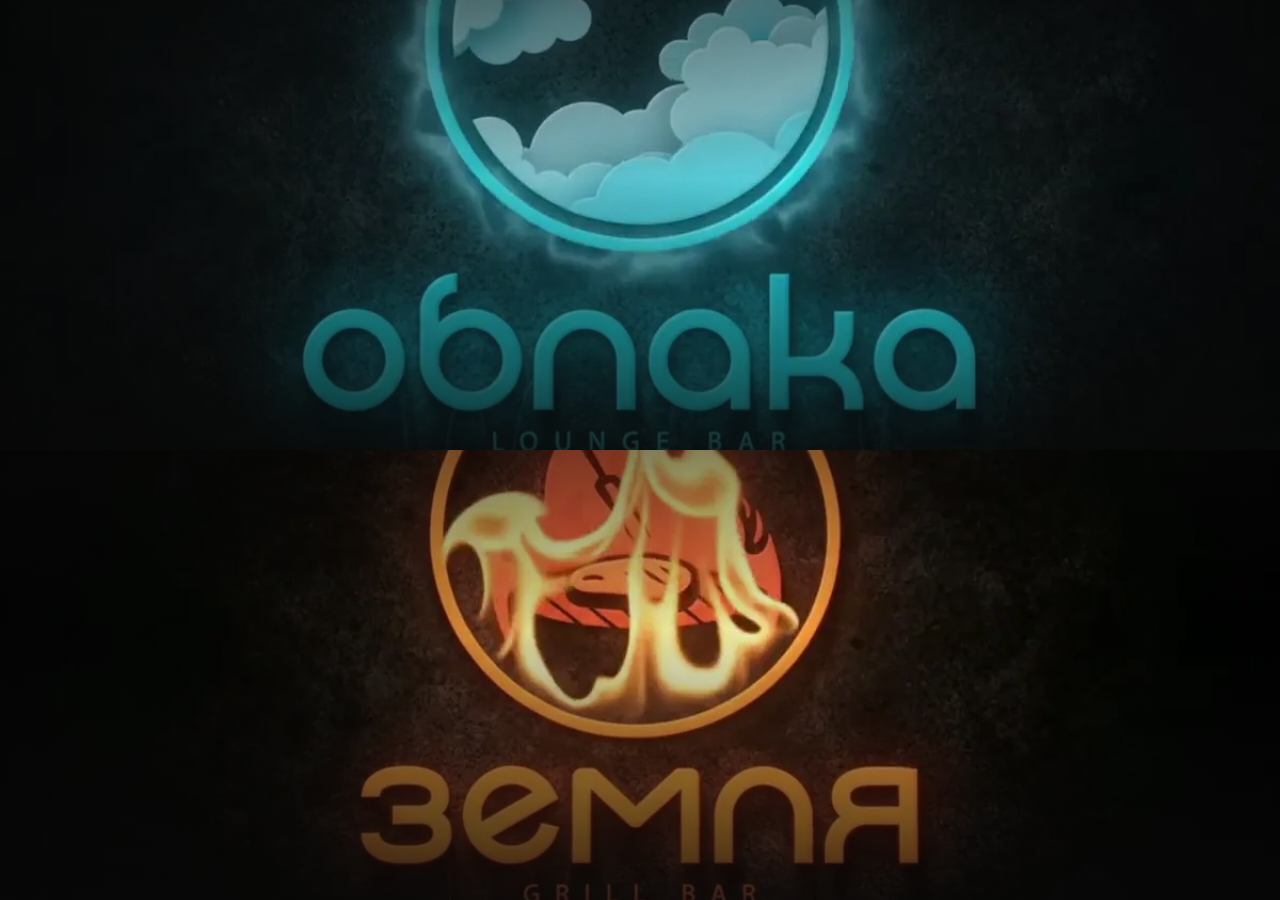
==== commit debf770d: "portal: play preview on hover and dim other card" ====
--- a/index.html
+++ b/index.html
@@ -6,8 +6,7 @@
   <meta name="theme-color" content="#10100f">
   <meta name="description" content="Облака Lounge Bar и Земля Grill Bar">
   <title>Облака × Земля</title>
-  <link rel="stylesheet" href="assets/style.css?v=45">
-  <link rel="stylesheet" href="assets/portal-hover.css?v=1">
+  <link rel="stylesheet" href="assets/style.css?v=46">
 </head>
 <body class="start-page">
   <main class="portal" aria-label="Заведения">
--- a/assets/style.css
+++ b/assets/style.css
@@ -117,7 +117,13 @@
 .venue-hero__image--video .hero-video { z-index:1; opacity:0; pointer-events:none; transition:opacity .3s ease; }
 .venue-hero__image--video .hero-video.is-playing { opacity:1; }
 
-/* Larger, easier-to-tap table booking action. */
+/* Main portal hover only: preserve all original video framing and media settings. */
+@media (min-width:721px) and (hover:hover) {
+  .portal:has(.brand-card:hover) .brand-card:not(:hover) .brand-card__shade {
+    background:rgba(0,0,0,.62);
+  }
+}
+
 .venue-booking-button { min-height:62px; padding:18px 31px; font-size:17px; }
 @media (max-width:720px) {
   .venue-booking-button { min-height:58px; padding:17px 28px; font-size:16px; }
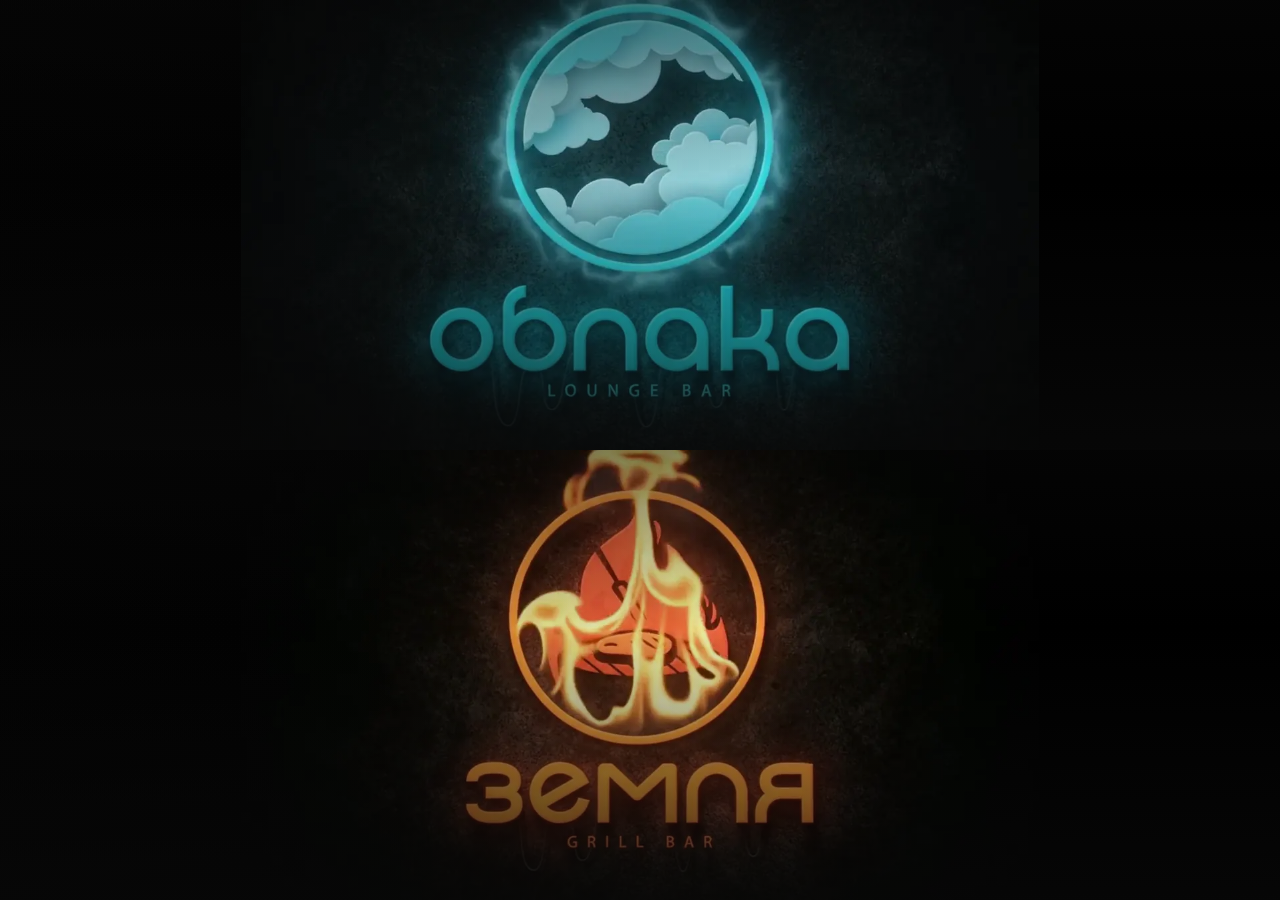
==== commit d3e0120c: "portal: refresh hover style asset" ====
--- a/index.html
+++ b/index.html
@@ -6,7 +6,7 @@
   <meta name="theme-color" content="#10100f">
   <meta name="description" content="Облака Lounge Bar и Земля Grill Bar">
   <title>Облака × Земля</title>
-  <link rel="stylesheet" href="assets/style.css?v=46">
+  <link rel="stylesheet" href="assets/style.css?v=47">
 </head>
 <body class="start-page">
   <main class="portal" aria-label="Заведения">
--- a/assets/style.css
+++ b/assets/style.css
@@ -117,7 +117,14 @@
 .venue-hero__image--video .hero-video { z-index:1; opacity:0; pointer-events:none; transition:opacity .3s ease; }
 .venue-hero__image--video .hero-video.is-playing { opacity:1; }
 
-/* Main portal hover only: preserve all original video framing and media settings. */
+/* Main portal hover only. The paused poster uses the exact same desktop fit as its video. */
+@media (min-width:721px) {
+  .portal .brand-card__fallback {
+    object-fit:contain !important;
+    object-position:center !important;
+    background:#000;
+  }
+}
 @media (min-width:721px) and (hover:hover) {
   .portal:has(.brand-card:hover) .brand-card:not(:hover) .brand-card__shade {
     background:rgba(0,0,0,.62);
